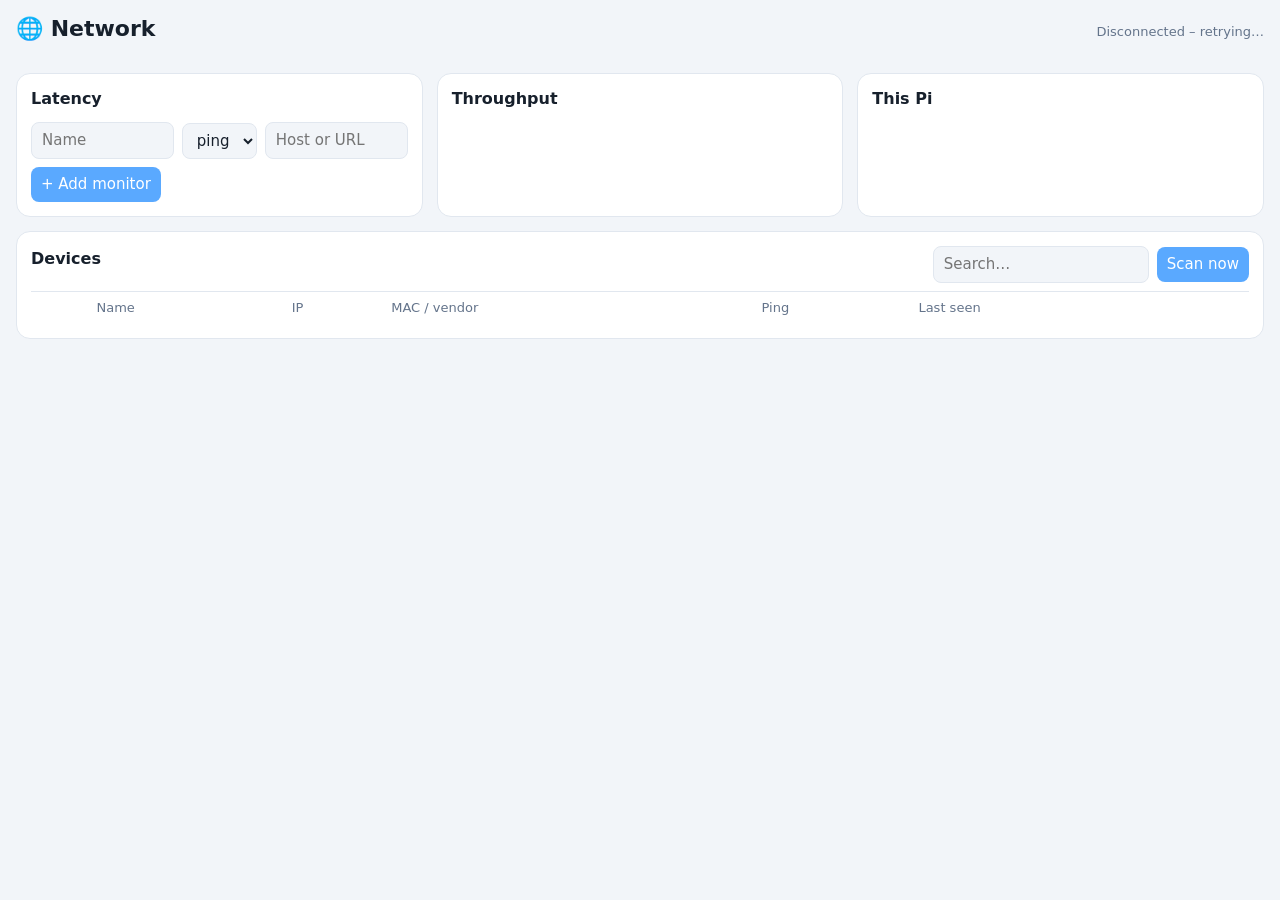
==== network-dashboard/static/index.html @ 2dafcd4b "Add Network Dashboard Home Assistant app Co-Authored-By: Claude Sonnet 5.5 <noreply@anthropic.com> C" ====
<!doctype html>
<html lang="en"><head>
<meta charset="utf-8"><meta name="viewport" content="width=device-width,initial-scale=1">
<title>Network Dashboard</title><link rel="stylesheet" href="style.css">
</head><body>
<header><h1>🌐 Network</h1><span id="updated" class="muted"></span></header>
<main>
  <section class="tiles" id="tiles"></section>
  <section class="card"><h2>Latency</h2><div id="monitors"></div>
    <form id="addMon" class="row">
      <input name="name" placeholder="Name"><select name="type"><option>ping</option><option>tcp</option><option>http</option></select>
      <input name="host" placeholder="Host or URL" required><input name="port" placeholder="Port" size="5" class="port">
      <button>+ Add monitor</button></form></section>
  <section class="card"><h2>Throughput</h2><div id="net"></div></section>
  <section class="card"><h2>This Pi</h2><div id="sys"></div></section>
  <section class="card wide"><div class="row between"><h2>Devices <span id="devCount" class="muted"></span></h2>
    <div class="row"><input id="filter" placeholder="Search…"><button id="scan">Scan now</button></div></div>
    <div class="muted" id="scanInfo"></div>
    <div class="tablewrap"><table><thead><tr><th></th><th>Name</th><th>IP</th><th>MAC / vendor</th><th>Ping</th><th>Last seen</th><th></th></tr></thead><tbody id="devs"></tbody></table></div>
  </section>
</main>
<script src="app.js"></script></body></html>
---- network-dashboard/static/style.css ----
:root{--bg:#10141b;--card:#1a212c;--fg:#e8edf4;--mut:#8a97a8;--ok:#3ecf8e;--bad:#ff5d5d;--warn:#f5b93e;--acc:#5aa9ff;--line:#2a3442}
@media(prefers-color-scheme:light){:root{--bg:#f2f5f9;--card:#fff;--fg:#17202c;--mut:#64748b;--line:#e1e7ef}}
*{box-sizing:border-box}body{margin:0;background:var(--bg);color:var(--fg);font:15px/1.4 system-ui,sans-serif}
header{display:flex;justify-content:space-between;align-items:baseline;padding:14px 16px}h1{margin:0;font-size:22px}h2{margin:0 0 10px;font-size:16px}
main{display:grid;grid-template-columns:repeat(auto-fit,minmax(320px,1fr));gap:14px;padding:0 16px 24px;max-width:1300px;margin:auto}
.tiles{grid-column:1/-1;display:grid;grid-template-columns:repeat(auto-fit,minmax(150px,1fr));gap:14px}
.card,.tile{background:var(--card);border-radius:14px;padding:14px;border:1px solid var(--line)}.wide{grid-column:1/-1}
.tile .big{font-size:24px;font-weight:700}.tile .lbl{color:var(--mut);font-size:13px}
.muted{color:var(--mut);font-size:13px}.ok{color:var(--ok)}.bad{color:var(--bad)}.warn{color:var(--warn)}
.row{display:flex;gap:8px;flex-wrap:wrap;align-items:center}.between{justify-content:space-between}
input,select,button{font:inherit;padding:7px 10px;border-radius:8px;border:1px solid var(--line);background:var(--bg);color:var(--fg)}
button{background:var(--acc);color:#fff;border:0;cursor:pointer}button.ghost{background:none;color:var(--mut)}
#addMon{margin-top:12px}#addMon input{flex:1;min-width:90px}.port{max-width:70px;display:none}
.mon{display:grid;grid-template-columns:12px 1fr 90px 70px 22px;gap:8px;align-items:center;padding:6px 0;border-top:1px solid var(--line)}
.mon:first-child{border-top:0}.dot{width:10px;height:10px;border-radius:50%;background:var(--bad)}.dot.up{background:var(--ok)}
svg.spark{width:90px;height:24px}svg.spark path{fill:none;stroke:var(--acc);stroke-width:1.5}
.bar{height:8px;background:var(--line);border-radius:4px;overflow:hidden;margin:4px 0 10px}.bar i{display:block;height:100%;background:var(--ok)}
.bar i.warn{background:var(--warn)}.bar i.bad{background:var(--bad)}.kv{display:flex;justify-content:space-between}
.tablewrap{overflow-x:auto}table{width:100%;border-collapse:collapse;margin-top:8px}th,td{text-align:left;padding:7px 8px;border-top:1px solid var(--line);white-space:nowrap}
th{color:var(--mut);font-weight:500;font-size:13px}tr.off td{opacity:.5}.name{cursor:pointer;border-bottom:1px dashed var(--mut)}
.badge{background:var(--warn);color:#000;border-radius:6px;padding:0 6px;font-size:11px;margin-left:6px;cursor:pointer}
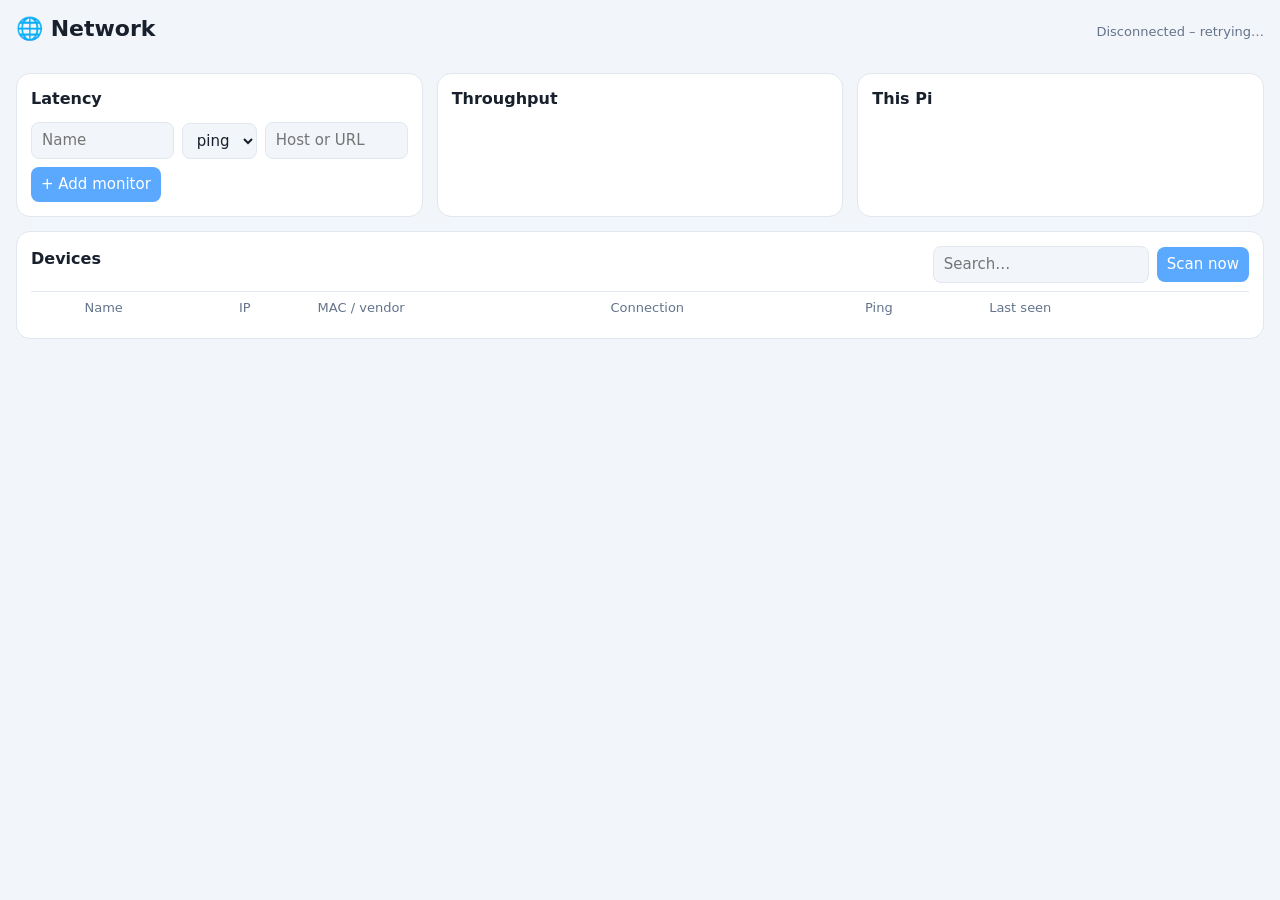
==== commit 20bddf39: "Network Dashboard: read devices, clients and WAN health from a UniFi controller Co-Authored-By: Clau" ====
--- a/network-dashboard/static/index.html
+++ b/network-dashboard/static/index.html
@@ -13,10 +13,11 @@
       <button>+ Add monitor</button></form></section>
   <section class="card"><h2>Throughput</h2><div id="net"></div></section>
   <section class="card"><h2>This Pi</h2><div id="sys"></div></section>
+  <section class="card wide" id="unifiCard" hidden><h2>UniFi <span id="unifiInfo" class="muted"></span></h2><div id="unifi"></div></section>
   <section class="card wide"><div class="row between"><h2>Devices <span id="devCount" class="muted"></span></h2>
     <div class="row"><input id="filter" placeholder="Search…"><button id="scan">Scan now</button></div></div>
     <div class="muted" id="scanInfo"></div>
-    <div class="tablewrap"><table><thead><tr><th></th><th>Name</th><th>IP</th><th>MAC / vendor</th><th>Ping</th><th>Last seen</th><th></th></tr></thead><tbody id="devs"></tbody></table></div>
+    <div class="tablewrap"><table><thead><tr><th></th><th>Name</th><th>IP</th><th>MAC / vendor</th><th>Connection</th><th>Ping</th><th>Last seen</th><th></th></tr></thead><tbody id="devs"></tbody></table></div>
   </section>
 </main>
 <script src="app.js"></script></body></html>
--- a/network-dashboard/static/style.css
+++ b/network-dashboard/static/style.css
@@ -19,3 +19,5 @@
 .tablewrap{overflow-x:auto}table{width:100%;border-collapse:collapse;margin-top:8px}th,td{text-align:left;padding:7px 8px;border-top:1px solid var(--line);white-space:nowrap}
 th{color:var(--mut);font-weight:500;font-size:13px}tr.off td{opacity:.5}.name{cursor:pointer;border-bottom:1px dashed var(--mut)}
 .badge{background:var(--warn);color:#000;border-radius:6px;padding:0 6px;font-size:11px;margin-left:6px;cursor:pointer}
+.chip{background:var(--bg);border:1px solid var(--line);border-radius:8px;padding:3px 9px;font-size:13px}.chip.ok b{color:var(--ok)}.chip.bad b{color:var(--bad)}
+[hidden]{display:none!important}
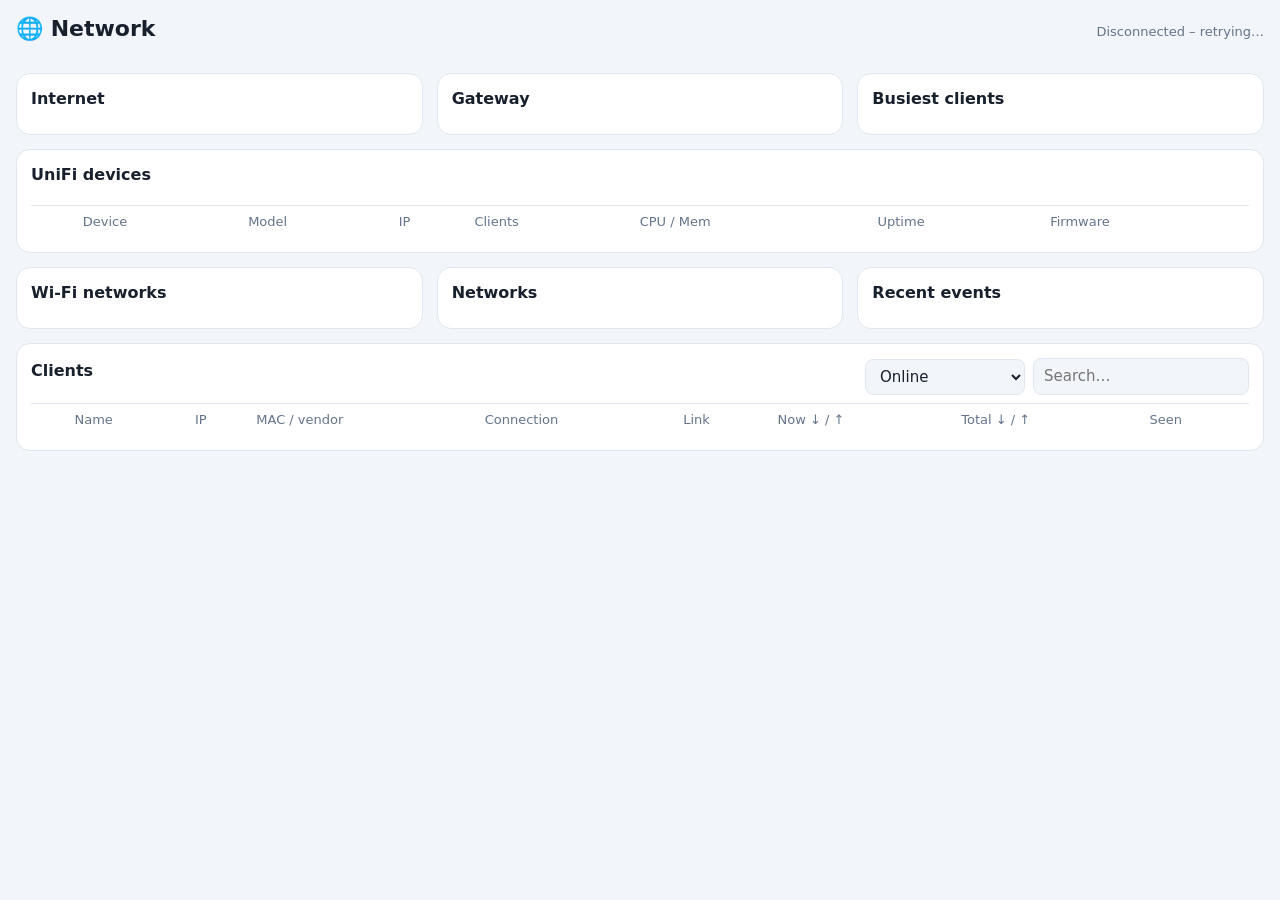
==== commit ff68360b: "Network Dashboard 2.0: build entirely from UniFi controller data Co-Authored-By: Claude Sonnet 5.5 <" ====
--- a/network-dashboard/static/index.html
+++ b/network-dashboard/static/index.html
@@ -5,19 +5,18 @@
 </head><body>
 <header><h1>🌐 Network</h1><span id="updated" class="muted"></span></header>
 <main>
+  <section class="card wide" id="setup" hidden></section>
   <section class="tiles" id="tiles"></section>
-  <section class="card"><h2>Latency</h2><div id="monitors"></div>
-    <form id="addMon" class="row">
-      <input name="name" placeholder="Name"><select name="type"><option>ping</option><option>tcp</option><option>http</option></select>
-      <input name="host" placeholder="Host or URL" required><input name="port" placeholder="Port" size="5" class="port">
-      <button>+ Add monitor</button></form></section>
-  <section class="card"><h2>Throughput</h2><div id="net"></div></section>
-  <section class="card"><h2>This Pi</h2><div id="sys"></div></section>
-  <section class="card wide" id="unifiCard" hidden><h2>UniFi <span id="unifiInfo" class="muted"></span></h2><div id="unifi"></div></section>
-  <section class="card wide"><div class="row between"><h2>Devices <span id="devCount" class="muted"></span></h2>
-    <div class="row"><input id="filter" placeholder="Search…"><button id="scan">Scan now</button></div></div>
-    <div class="muted" id="scanInfo"></div>
-    <div class="tablewrap"><table><thead><tr><th></th><th>Name</th><th>IP</th><th>MAC / vendor</th><th>Connection</th><th>Ping</th><th>Last seen</th><th></th></tr></thead><tbody id="devs"></tbody></table></div>
+  <section class="card"><h2>Internet</h2><div id="wan"></div></section>
+  <section class="card"><h2>Gateway</h2><div id="gw"></div></section>
+  <section class="card"><h2>Busiest clients</h2><div id="top"></div></section>
+  <section class="card wide"><h2>UniFi devices</h2><div class="tablewrap"><table><thead><tr><th></th><th>Device</th><th>Model</th><th>IP</th><th>Clients</th><th>CPU / Mem</th><th>Uptime</th><th>Firmware</th></tr></thead><tbody id="devices"></tbody></table></div></section>
+  <section class="card"><h2>Wi-Fi networks</h2><div id="wlans"></div></section>
+  <section class="card"><h2>Networks</h2><div id="nets"></div></section>
+  <section class="card"><h2>Recent events</h2><div id="events"></div></section>
+  <section class="card wide"><div class="row between"><h2>Clients <span id="clientCount" class="muted"></span></h2>
+    <div class="row"><select id="show"><option value="online">Online</option><option value="all">Online + offline</option></select><input id="filter" placeholder="Search…"></div></div>
+    <div class="tablewrap"><table><thead><tr><th></th><th>Name</th><th>IP</th><th>MAC / vendor</th><th>Connection</th><th>Link</th><th>Now ↓ / ↑</th><th>Total ↓ / ↑</th><th>Seen</th></tr></thead><tbody id="clients"></tbody></table></div>
   </section>
 </main>
 <script src="app.js"></script></body></html>
--- a/network-dashboard/static/style.css
+++ b/network-dashboard/static/style.css
@@ -21,3 +21,7 @@
 .badge{background:var(--warn);color:#000;border-radius:6px;padding:0 6px;font-size:11px;margin-left:6px;cursor:pointer}
 .chip{background:var(--bg);border:1px solid var(--line);border-radius:8px;padding:3px 9px;font-size:13px}.chip.ok b{color:var(--ok)}.chip.bad b{color:var(--bad)}
 [hidden]{display:none!important}
+svg.spark.big{width:100%;height:46px}.lg{display:flex;justify-content:space-between;align-items:baseline}
+.ev{padding:6px 0;border-top:1px solid var(--line);font-size:13px}.ev:first-child{border-top:0}
+.pill{display:inline-block;background:var(--line);border-radius:6px;padding:0 7px;font-size:12px;margin-left:6px}
+.pill.off{color:var(--bad)}
